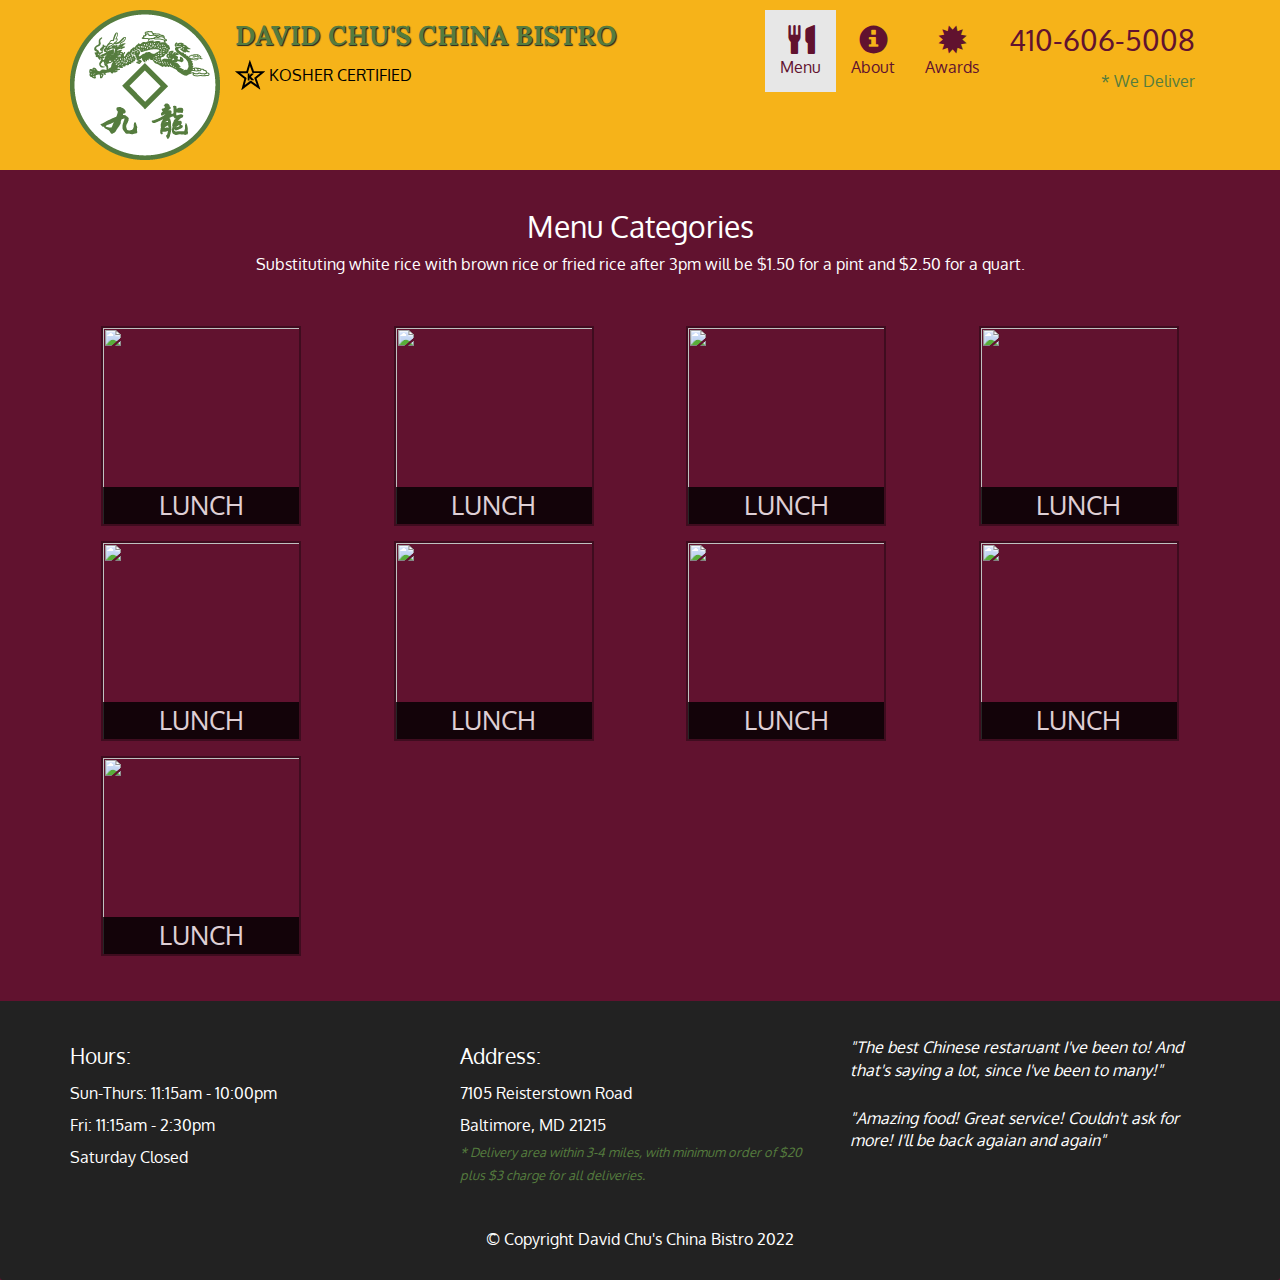
==== menu-categories.html @ de1517ea "Menu category page done" ====
<!doctype html>
<html lang="en">
  <head>
    <meta charset="utf-8">
    <meta http-equiv="X-UA-Compatible" content="IE=edge">
    <meta name="viewport" content="width=device-width, initial-scale=1">
    <title>David Chu's China Bistro</title>
    <link rel="stylesheet" href="css/bootstrap.min.css">
    <link rel="stylesheet" href="css/styles.css">
    <link href='https://fonts.googleapis.com/css?family=Oxygen:400,300,700' rel='stylesheet' type='text/css'>
    <link href='https://fonts.googleapis.com/css?family=Lora' rel='stylesheet' type='text/css'>
  </head>
<body>
<header>
  <nav id="header-nav" class="navbar navbar-default">
    <div class="container">
    <div class="navbar-header">
      <a href="index.html" class="pull-left visible-md visible-lg"> <div id="logo-img" alt="Logo image"></div></a>
      <div class="navbar-brand">
        <a href="index.html"> <h1> David Chu's China Bistro </h1></a>
        <p> <img src="star-k-logo.png" alt="Kosher certification"><span>Kosher Certified</span></p>
      </div>
      <button class="navbar-toggle collapsed" type="button" data-toggle="collapse" data-target="#collapsable-nav" aria-controls="navbarToggleExternalContent" aria-expanded="false" >
        <span class="sr-only">Toggle Navigation</span>
        <span class="icon-bar"></span>
        <span class="icon-bar"></span>
        <span class="icon-bar"></span>
      </button>
    </div>
    <div id="collapsable-nav" class="collapse navbar-collapse">
      <ul id="nav-list" class="nav navbar-nav navbar-right">
        <li class="active">
          <a href="menu-categories.html"><span class="glyphicon glyphicon-cutlery"></span><br class="hidden-xs"> Menu</a>
        </li>
        <li>
          <a href="#"><span class="glyphicon glyphicon-info-sign"></span><br class="hidden-xs"> About</a>
        </li>
        <li>
          <a href="#"><span class="glyphicon glyphicon-certificate"></span><br class="hidden-xs"> Awards</a>
        </li>
        <li id="phone" class="hidden-xs">
          <a href="tel:410-606-5008"><span> 410-606-5008</span></a><div>* We Deliver</div>
        </li>
      </ul>
    </div>
    
    </div>
  </nav>
</header>
<div id="phone-btn" class="visible-xs">
  <a class="btn" href="tel:410-606-5008"><span class="glyphicon glyphicon-earphone"> 410-606-5008</span></a>
</div>
<div id="we-deliver" class="text-center visible-xs">* We Deliver </div>

<div id="main-content" class="container">
  <h2 id="menu-categories-title" class="text-center">
    Menu Categories
  </h2>
  <div class="text-center"> Substituting white rice with brown rice or fried rice after 3pm will be $1.50 for a pint and $2.50 for a quart.</div>
  <section class="row">
    <div class="col-md-3 col-sm-4 col-xs-6 col-xxs-12">
      <a href="single-category.html"><div class="category-tile"><img src="" width="200" height="200"><span>Lunch</span></div></a>
    </div>
    <div class="col-md-3 col-sm-4 col-xs-6 col-xxs-12">
      <a href="single-category.html"><div class="category-tile"><img src="" width="200" height="200"><span>Lunch</span></div></a>
    </div>
    <div class="col-md-3 col-sm-4 col-xs-6 col-xxs-12">
      <a href="single-category.html"><div class="category-tile"><img src="" width="200" height="200"><span>Lunch</span></div></a>
    </div>
    <div class="col-md-3 col-sm-4 col-xs-6 col-xxs-12">
      <a href="single-category.html"><div class="category-tile"><img src="" width="200" height="200"><span>Lunch</span></div></a>
    </div>
    <div class="col-md-3 col-sm-4 col-xs-6 col-xxs-12">
      <a href="single-category.html"><div class="category-tile"><img src="" width="200" height="200"><span>Lunch</span></div></a>
    </div>
    <div class="col-md-3 col-sm-4 col-xs-6 col-xxs-12">
      <a href="single-category.html"><div class="category-tile"><img src="" width="200" height="200"><span>Lunch</span></div></a>
    </div>
    <div class="col-md-3 col-sm-4 col-xs-6 col-xxs-12">
      <a href="single-category.html"><div class="category-tile"><img src="" width="200" height="200"><span>Lunch</span></div></a>
    </div>
    <div class="col-md-3 col-sm-4 col-xs-6 col-xxs-12">
      <a href="single-category.html"><div class="category-tile"><img src="" width="200" height="200"><span>Lunch</span></div></a>
    </div>
    <div class="col-md-3 col-sm-4 col-xs-6 col-xxs-12">
      <a href="single-category.html"><div class="category-tile"><img src="" width="200" height="200"><span>Lunch</span></div></a>
    </div>
  </section>
</div>

<footer class="panel-footer">
  <div class="container">
    <div class="row">
      <section id="hours" class="col-sm-4">
        <span>Hours:</span><br>
        Sun-Thurs: 11:15am - 10:00pm<br>
        Fri: 11:15am - 2:30pm<br>
        Saturday Closed
        <hr class="visible-xs">
      </section>
      <section id="address" class="col-sm-4">
        <span>Address:</span><br>
        7105 Reisterstown Road<br>
        Baltimore, MD 21215
        <p>* Delivery area within 3-4 miles, with minimum order of $20 plus $3 charge for all deliveries.</p>
        <hr class="visible-xs">
      </section>
      <section id="testimonals" class="col-sm-4">
        <p>"The best Chinese restaruant I've been to! And that's saying a lot, since I've been to many!"</p>
        <p>"Amazing food! Great service! Couldn't ask for more! I'll be back agaian and again"</p>
      </section>
    </div>
    <div class="text-center">&copy; Copyright David Chu's China Bistro 2022</div>
  </div>
</footer>

  <!-- jQuery (Bootstrap JS plugins depend on it) -->
  <script src="js/jquery-2.1.4.min.js"></script>
  <script src="js/bootstrap.min.js"></script>
  <script src="js/script.js"></script>
</body>
</html>
---- css/styles.css ----
body {
  font-size: 16px;
  color: #fff;
  background-color: #61122f;
  font-family: 'Oxygen', sans-serif;
}
#header-nav {
  border-radius: 0;
  border: 0;
  background-color: #f6b319;
}
#logo-img {
  background: url("../restaurant-logo.png") no-repeat;
  width: 150px;
  height: 150px;
  margin: 10px 15px 10px 0;
}
.navbar-brand {
  padding-top: 25px;
}
.navbar-brand h1 {
  text-transform: uppercase;
  font-weight: bold;
  font-size: 1.5em;
  color: #557c3e;
  text-shadow: 1px 1px 1px #222;
  font-family: 'Lora', serif;
  margin-top: 0;
  margin-bottom: 0;
  line-height: 0.75;
}
.navbar-brand a:hover, .navbar-brand a:focus {
  text-decoration: none;
}
.navbar-brand p {
  margin-top: 15px;
  text-transform: uppercase;
  font-size: .7em;
  color: #000;
}
.navbar-brand p span {
  vertical-align: middle;
  font-size: medium;
  padding-left: 4px;
}
#nav-list {
  margin-top: 10px;
}
#nav-list a {
  color: #61122f;
  text-align: center;
}
#nav-list a:hover {
  color: #e7e7e7;
}
#nav-list a span {
  font-size: 1.8em;
}
#phone {
  margin-top: 5px;
}
#phone a {
  text-align: right;
}
#phone div {
  color: #557c3e;
  text-align: right;
  padding-right: 15px;
}
.navbar-header .navbar-toggle, .navbar-header .icon-bar {
  border: 1px solid #61122f;
}
.navbar-header .navbar-toggle {
  clear: both;
  margin-top: -30px;
}
/* FOOTER */
.panel-footer {
  background-color: #222;
  padding-top: 35px;
  padding-bottom: 30px;
  margin-top: 30px;
  border: 0px;
}
.panel-footer div.row {
  margin-bottom: 30px;
}
#hours, #address {
  line-height: 2;
}
#hours > span, #address > span {
  font-size: 1.3em;
}
#address p {
  color: #557c3e;
  font-size: .8em;
  line-height: 1.8;
  font-style: italic;
}
#testimonals {
  font-style: italic;
}
#testimonals p:nth-child(2) {
  margin-top: 25px;
}
/* HOMEPAGE */
#menu-title, #special-title, #map-title {
  width: 100%;
  height: 250px;
  border: 2px solid #3f0c1f;
  margin-bottom: 15px;
  position: relative;
  overflow: hidden;
}
#menu-title:hover, #special-title:hover, #map-title:hover {
  box-shadow: 0 1px 5px 1px #cccccc;
}
#menu-title {
  background: url("../menu-tile.jpg") no-repeat;
  background-position: center;
}
#special-title {
  background: url("../specials-tile.jpg") no-repeat;
  background-position: center;
}
#map-title {
  background-position: center;
}
#menu-title span, #special-title span, #map-title span {
  position: absolute;
  bottom: 0;
  left: 0;
  text-align: center;
  font-size: 1.6em;
  text-transform: uppercase;
  background-color: #000;
  width: 100%;
  opacity: .8;
  color: #fff;
}
/* END OF HOMEPAGE */
.category-tile {
  position: relative;
  width: 200px;
  height: 200px;
  margin: 0 auto 15px;
  overflow: hidden;
  border: 2px solid #3f0c1f;
}
.category-tile span {
  position: absolute;
  bottom: 0;
  right: 0;
  text-align: center;
  font-size: 1.6em;
  text-transform: uppercase;
  background-color: #000;
  width: 100%;
  opacity: .8;
  color: #fff;
}
.category-tile:hover {
  box-shadow: 0px 1px 5px 1px #cccccc;
}
#menu-categories-title + div {
  margin-bottom: 50px;
}

@media (min-width: 1200px) {
  .container .jumbotron {
    background: url("../jumbotron_1200.jpg") no-repeat;
    height: 678px;
    box-shadow: 0 0 50px #3f0c1f;
    border: 2px solid #3f0c1f;
  }
}
@media (min-width:992px) and (max-width:1199px) {
  #logo-img {
    background: url("../restaurant-logo_medium.png") no-repeat;
    width: 100px;
    height: 100px;
    margin: 5px 5px 5px 0;
  }
  .container .jumbotron {
    background: url("../jumbotron_992.jpg") no-repeat;
    height: 561px;
    box-shadow: 0 0 50px #3f0c1f;
    border: 2px solid #3f0c1f;
  }
}
@media (min-width:768px) and (max-width: 991px) {
  .container .jumbotron {
    background: url("../jumbotron_768.jpg") no-repeat;
    height: 436px;
    box-shadow: 0 0 50px #3f0c1f;
    border: 2px solid #3f0c1f;
  }
}
@media (max-width: 767px) {
  .navbar-brand {
    padding-top: 10px;
    height: 100px;
  }
  .navbar-brand h1 {
    font-size: 5vw;
    padding-top: 10px;
  }
  .navbar-brand p {
    margin-top: 10px;
    font-size: .5em;
    color: #000;
  }
  #collapsable-nav a {
    font-size: 1.2em;
  }
  #collapsable-nav a span {
    font-size: 1em;
    margin-right: 5px;
  }
  #phone-btn > a {
    font-size: 1.5em;
    display: block;
    margin: 0 30px;
    padding: 10px;
    border: 2px solid #fff;
    background-color: #f6b319;
    color: #951c49;
  }
  #we-deliver {
    font-size: .7em;
    text-transform: uppercase;
    margin-top: 5px;
    letter-spacing: .1em;
    text-align: center;
  }
  .panel-footer section {
    text-align: center;
    margin-bottom: 30px;
  }
  .panel-footer section hr {
    width: 50%;
  }
  .panel-footer section:nth-child(3) {
    margin-bottom: 0;
  }
  .container .jumbotron {
    box-shadow: 0 0 50px #3f0c1f;
    border: 2px solid #3f0c1f;
    padding: 0px;
    margin-top: 30px;
  }
  #menu-title, #special-title {
    width: 360px;
    margin: 0 auto 15px;
  }

}
@media (max-width:479px) {
  .navbar-brand h1 {
    font-size: 6vw;
    padding: 5px;
  }
  #menu-title, #special-title {
    width: 300px;
    margin: 0 auto 15px;
  }
  .col-xxs-12 {
    position: relative;
    min-height: 1px;
    padding-right: 15px;
    padding-left: 15px;
    float: left;
    width: 100%;
  }
}
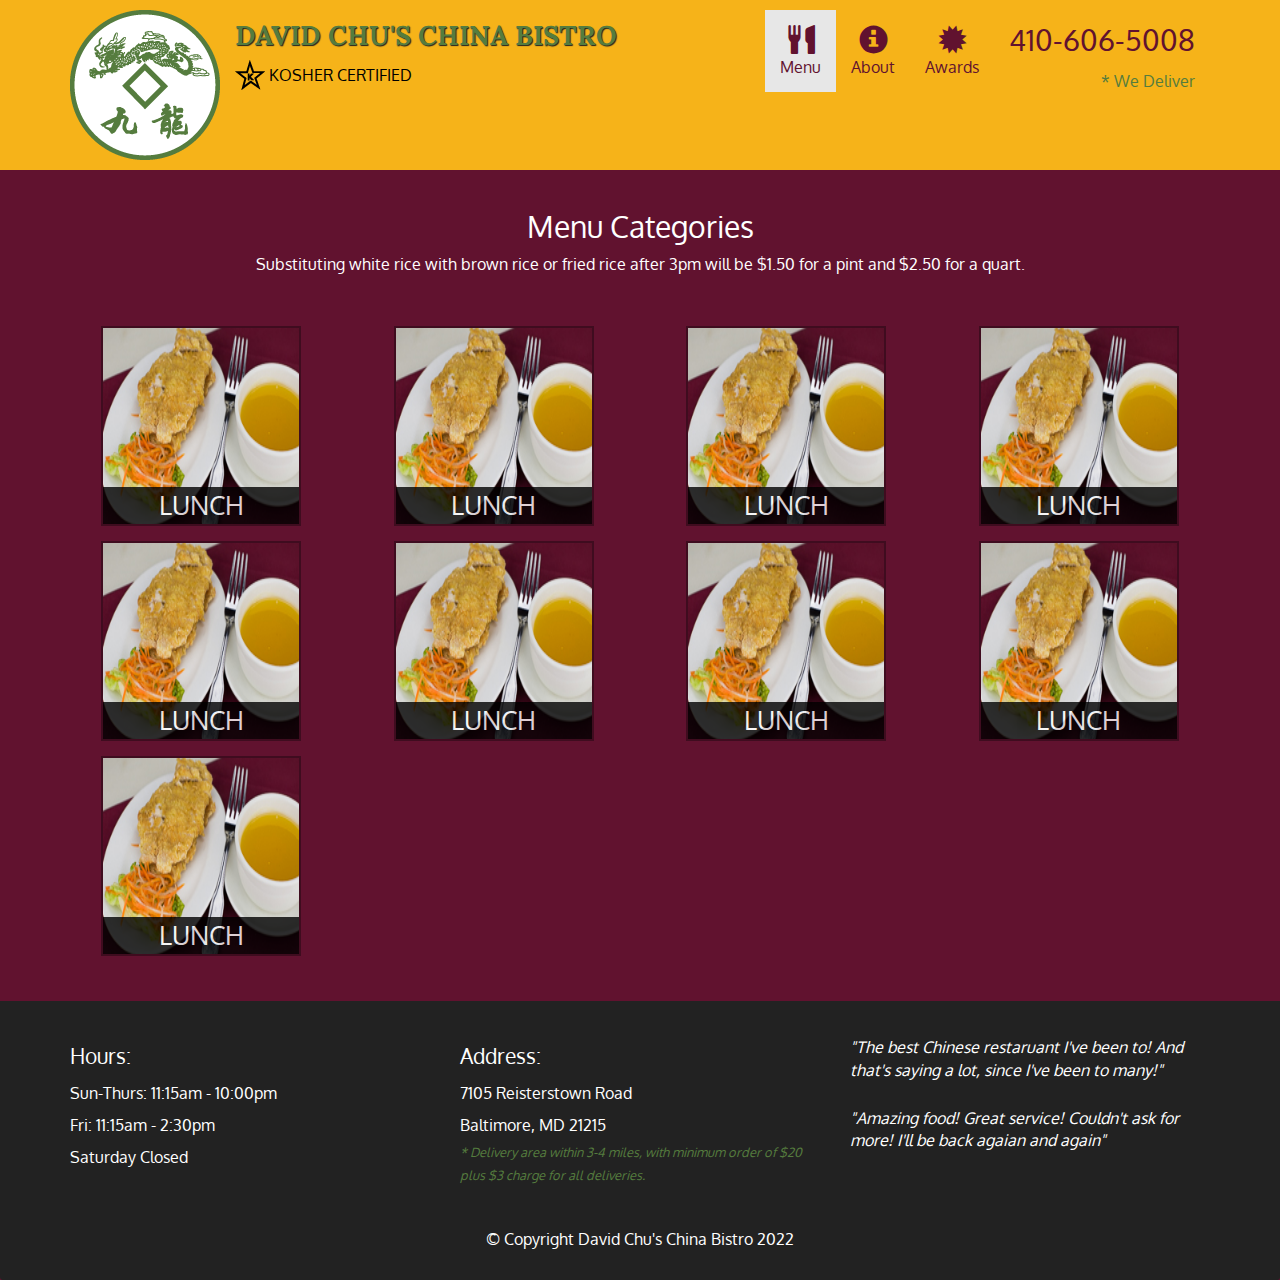
==== commit ea85313f: "Single category in progress" ====
--- a/menu-categories.html
+++ b/menu-categories.html
@@ -59,31 +59,31 @@
   <div class="text-center"> Substituting white rice with brown rice or fried rice after 3pm will be $1.50 for a pint and $2.50 for a quart.</div>
   <section class="row">
     <div class="col-md-3 col-sm-4 col-xs-6 col-xxs-12">
-      <a href="single-category.html"><div class="category-tile"><img src="" width="200" height="200"><span>Lunch</span></div></a>
+      <a href="single-category.html"><div class="category-tile"><img src="C-17.jpg" width="200" height="200"><span>Lunch</span></div></a>
     </div>
     <div class="col-md-3 col-sm-4 col-xs-6 col-xxs-12">
-      <a href="single-category.html"><div class="category-tile"><img src="" width="200" height="200"><span>Lunch</span></div></a>
+      <a href="single-category.html"><div class="category-tile"><img src="C-17.jpg" width="200" height="200"><span>Lunch</span></div></a>
     </div>
     <div class="col-md-3 col-sm-4 col-xs-6 col-xxs-12">
-      <a href="single-category.html"><div class="category-tile"><img src="" width="200" height="200"><span>Lunch</span></div></a>
+      <a href="single-category.html"><div class="category-tile"><img src="C-17.jpg" width="200" height="200"><span>Lunch</span></div></a>
     </div>
     <div class="col-md-3 col-sm-4 col-xs-6 col-xxs-12">
-      <a href="single-category.html"><div class="category-tile"><img src="" width="200" height="200"><span>Lunch</span></div></a>
+      <a href="single-category.html"><div class="category-tile"><img src="C-17.jpg" width="200" height="200"><span>Lunch</span></div></a>
     </div>
     <div class="col-md-3 col-sm-4 col-xs-6 col-xxs-12">
-      <a href="single-category.html"><div class="category-tile"><img src="" width="200" height="200"><span>Lunch</span></div></a>
+      <a href="single-category.html"><div class="category-tile"><img src="C-17.jpg" width="200" height="200"><span>Lunch</span></div></a>
     </div>
     <div class="col-md-3 col-sm-4 col-xs-6 col-xxs-12">
-      <a href="single-category.html"><div class="category-tile"><img src="" width="200" height="200"><span>Lunch</span></div></a>
+      <a href="single-category.html"><div class="category-tile"><img src="C-17.jpg" width="200" height="200"><span>Lunch</span></div></a>
     </div>
     <div class="col-md-3 col-sm-4 col-xs-6 col-xxs-12">
-      <a href="single-category.html"><div class="category-tile"><img src="" width="200" height="200"><span>Lunch</span></div></a>
+      <a href="single-category.html"><div class="category-tile"><img src="C-17.jpg" width="200" height="200"><span>Lunch</span></div></a>
     </div>
     <div class="col-md-3 col-sm-4 col-xs-6 col-xxs-12">
-      <a href="single-category.html"><div class="category-tile"><img src="" width="200" height="200"><span>Lunch</span></div></a>
+      <a href="single-category.html"><div class="category-tile"><img src="C-17.jpg" width="200" height="200"><span>Lunch</span></div></a>
     </div>
     <div class="col-md-3 col-sm-4 col-xs-6 col-xxs-12">
-      <a href="single-category.html"><div class="category-tile"><img src="" width="200" height="200"><span>Lunch</span></div></a>
+      <a href="single-category.html"><div class="category-tile"><img src="C-17.jpg" width="200" height="200"><span>Lunch</span></div></a>
     </div>
   </section>
 </div>
--- a/css/styles.css
+++ b/css/styles.css
@@ -139,6 +139,7 @@
   color: #fff;
 }
 /* END OF HOMEPAGE */
+/* MENU CATEGORY */
 .category-tile {
   position: relative;
   width: 200px;
@@ -165,6 +166,56 @@
 #menu-categories-title + div {
   margin-bottom: 50px;
 }
+/* END OF MENU CATEGORY */
+/* SINGLE CATEGORY */
+.menu-item-title {
+  margin-bottom: 25px;
+}
+.menu-item-title hr {
+  width: 80%;
+}
+.menu-item-title .menu-item-price {
+  text-align: right;
+  font-size: 1.1em;
+  margin-top: -15px;
+  margin-right: -15px;
+}
+.menu-item-title .menu-item-price span {
+  font-size: .6em;
+}
+.menu-item-photo {
+  position: relative;
+  border: 2px solid #3f0c1f;
+  margin-bottom: 20px;
+  max-width: 250px;
+  overflow: hidden;
+  padding: 0;
+  margin-right: -15px;
+  margin-left: auto;
+}
+.menu-item-photo:hover {
+  box-shadow: 0px 1px 5px 1px #f6b319;
+}
+.menu-item-photo div {
+  position: absolute;
+  bottom: 0;
+  right: 0;
+  background-color: #557c3e;
+  color: #fff;
+  opacity: .8;
+  width: 20%;
+  text-align: center;
+}
+.menu.item-description {
+  padding: 30px;
+}
+h3.menu-item-title {
+  margin: 0 0 15px;
+}
+.menu-item-details {
+  font-style: italic;
+  font-size: .9em;
+}
 
 @media (min-width: 1200px) {
   .container .jumbotron {
@@ -253,6 +304,16 @@
     width: 360px;
     margin: 0 auto 15px;
   }
+  .menu-item-photo {
+    margin-right: auto;
+  }
+  .menu-item-title .menu-item-price {
+    text-align: center;
+    padding-bottom: 10px;
+  }
+  .menu-item-description {
+    text-align: center;
+  }
 
 }
 @media (max-width:479px) {
